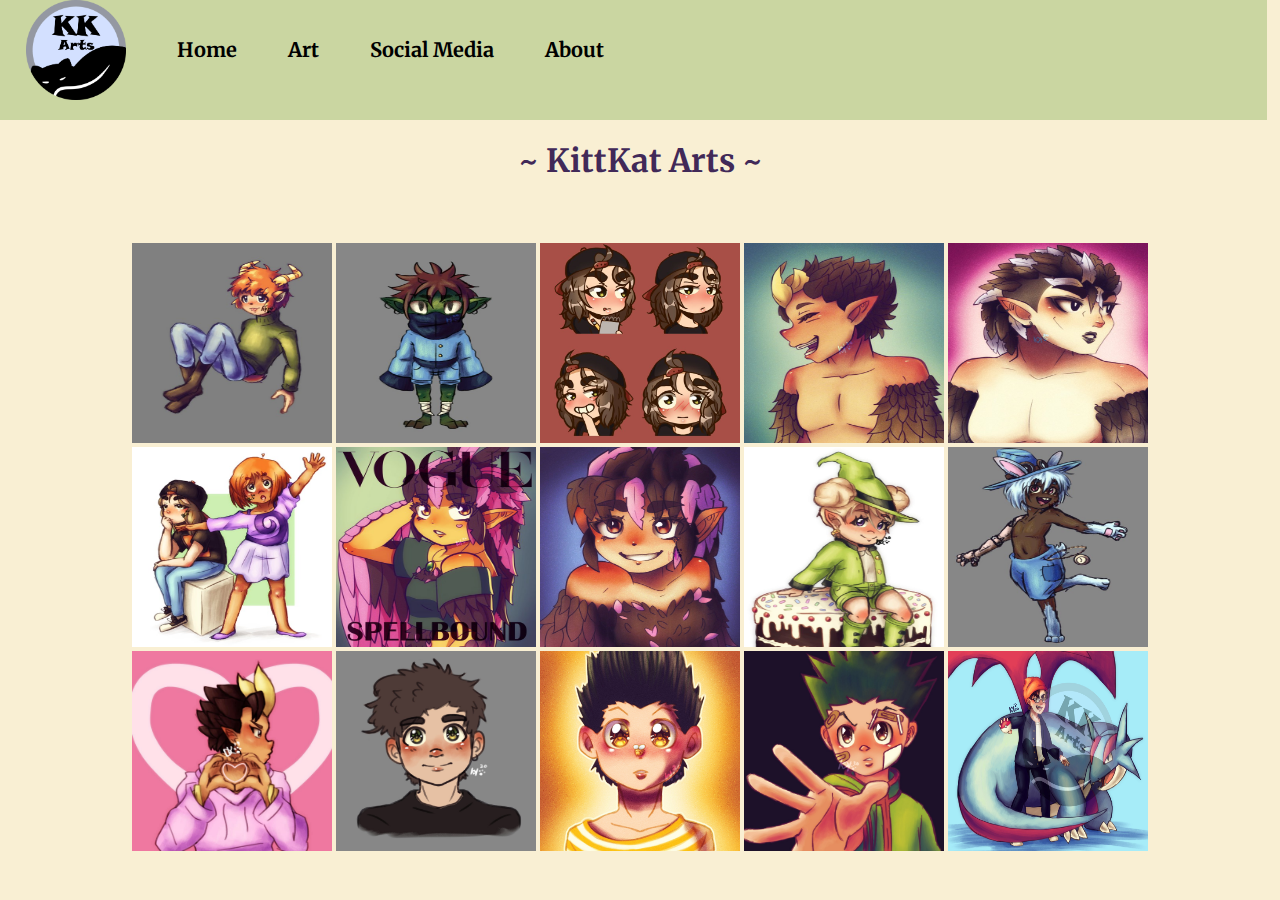
==== index.html @ a1bef108 "Samsung 5g complete" ====
<!DOCTYPE html> 
<head><!-- Global site tag (gtag.js) - Google Analytics -->
  <script async src="https://www.googletagmanager.com/gtag/js?id=G-CW1ZYFHC16"></script>
  <script>
    window.dataLayer = window.dataLayer || [];
    function gtag(){dataLayer.push(arguments);}
    gtag('js', new Date());
  
    gtag('config', 'G-CW1ZYFHC16');
  </script>
  <link rel="icon" href="./pics/cornerlogo.png">
  <meta content="width=device-width, initial-scale=1" name="viewport" />
</head>
<header id="homepage-header">
    <title>KittKatArts</title>
    <meta charset="utf-8"/>
    <link href="https://fonts.googleapis.com/css2?family=Merriweather&display=swap" rel="stylesheet">
    <link rel="stylesheet" type="text/css" href="main.css">

    <nav id="navigation">
      <ul id="navflavor"> 
        <li id="navitem"><a href="https://kittkatarts.com/index.html"><img src="./pics/cornerlogo.png" alt="pfp"></a></li>
        <li id="navitem"><a href = index.html style="text-decoration:none"> Home</a></li>
        <li id="navitem"><a href = pages/art.html style="text-decoration:none"> Art</a></li>
        <li id="navitem"><a href = pages/socialmedia.html style="text-decoration:none"> Social Media</a></li>
        <li id="navitem"><a href = pages/aboutme.html style="text-decoration:none"> About</a></li>
      </ul>
    </nav>

</header>
<body>
<h1 id="bannertext">~ KittKat Arts ~</h1>
  <br><br>
<div id="center-collage">
<div id="collage" class="row">
  <div class="column">
    <img src="pics/goblinginger.jpg">
    <img src="pics/greengoblin.jpg">
    <img src="pics/pfpcollection.jpg">
    <img src="pics/mediumbird.jpg">
    <img src="pics/gothbird.jpg">
  </div>
  <div class="column">
    <img src="pics/kittandfriend.jpg">
    <img src="pics/voguebird.jpg">
    <img src="pics/reinacute.jpg">
    <img src="pics/cupcakechibi.jpg">
    <img src="pics/bunnybot.jpg">
  </div>
  <div class="column">
    <img src="pics/heartgirl.jpg">
    <img src="pics/ethandirect.jfif">
    <img src="pics/gonyellow.jfif">
    <img src="pics/stopgon.jfif">
    <img src="pics/dragonboy.jfif">
  </div>
  </div>
</div>
<br> <br>
</body>
<footer></footer>
</html>
---- main.css ----
html,
/* General */
a { color: inherit; } /*Quick fix to make links grab the color I want them to be */
#navigation /* The Navbar */{
  width: 98.95vw;
  background-color: #cad6a1;
  vertical-align: middle;
  position: relative;
  height: 120px;
}
#navitem /* Navbar items */{
    margin: 0 2vw;
    font-family: 'Merriweather', serif;
    line-height: 100px;
    color: black;
    font-size: 20px;
}
#navitem img /* Navbar Image */{
  width:100px;
  height:100px;
  margin-top:none;
}
#navflavor /* Navbar Organization */{
    margin: 0;
    padding: 0;
    display: flex;
    color: #9abe9c;
    list-style: none;
    font-weight: bold;
    text-align: center;
  } 
  a:link {
    text-decoration: none;
  }

  /* H O M E P A G E */
  body /* Main Page Colors and Text */{
    margin: 0;
    padding: 0;
    background: #f9efd3;
    font-family: 'Merriweather', serif;
  }
  #bannertext /* Opening Text for Beginning of Page*/{
    text-align: center;
    color: #412958;
  }
#collage .column /* Photo collage first page*/{
  padding: 0 4px;
  justify-items: center;
}
#center-collage /*Centering div for collage*/{
  display:flex; 
  justify-content: center; 
}
#collage .column img /* Photo collage first page images*/{
  height: 200px;
  width: 200px;
  padding: 0px, 0px;
}
#collage .column img:hover {
  transform: scale(1.8); /* Animation sizing */
}

/* A R T */

/* A B O U T */
#aboutmetext {
  font-weight: bold;
  text-align: center;
  color: #412958;
  margin: 20px;
}

/* S O C I A L M E D I A */

#socialmediatext {
color: #412958;
font-weight: bold;
padding: 20px;
}

/*Galaxy S5 */
@media only screen and (min-width:300px) and (max-width:400px) {
  #navitem /* Navbar items */{
    font-size: 15px;
}
#navitem img /* Navbar Image */{
  width:50px;
  height:50px;
  margin-top:20px;
}
#collage .column img /* Photo collage first page images*/{
  height: 360px;
  width: 360px;
}
}
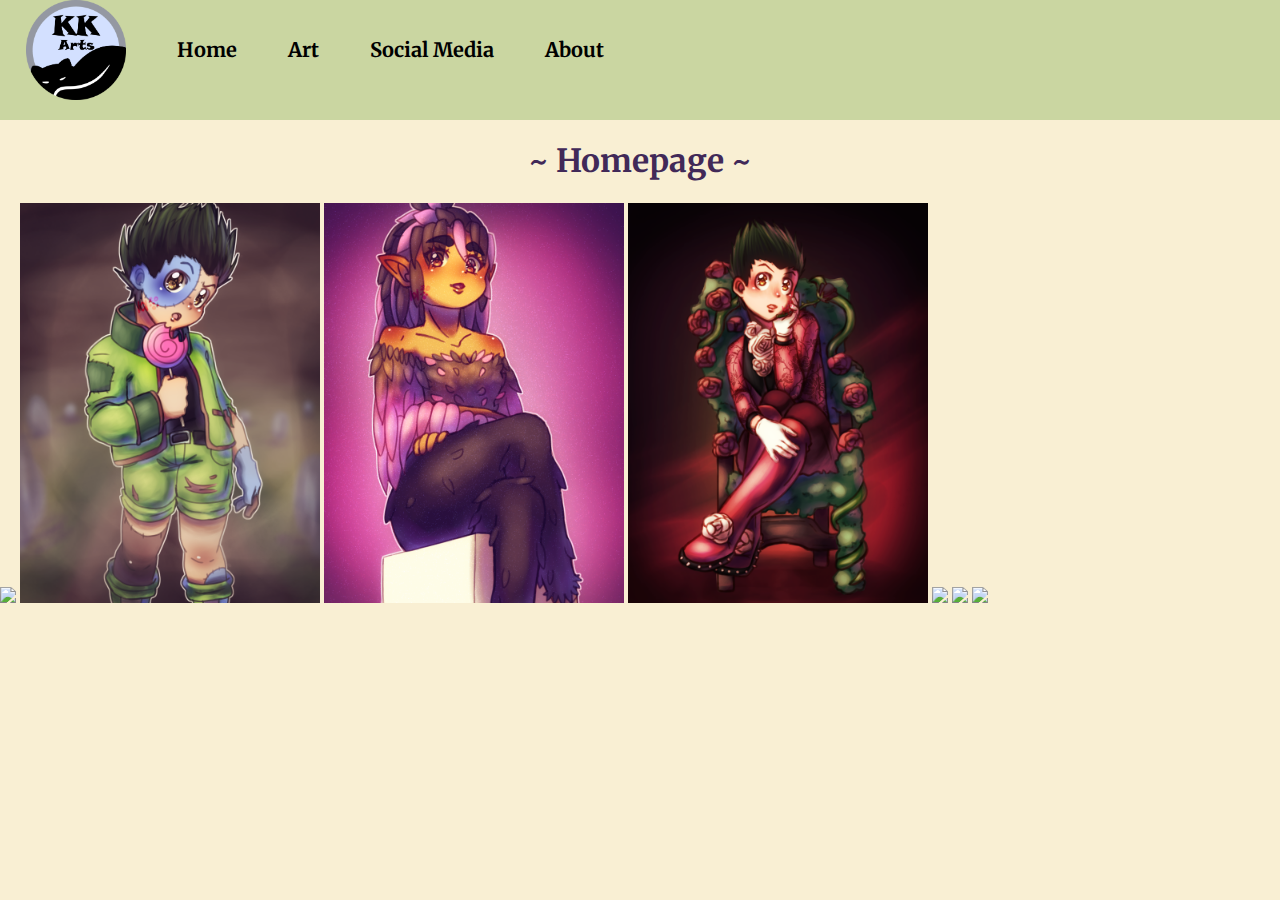
==== commit e6b0981a: "Image formatting fix and mobile image hide created" ====
--- a/index.html
+++ b/index.html
@@ -1,4 +1,4 @@
-<!DOCTYPE html> 
+<!DOCTYPE html>
 <head><!-- Global site tag (gtag.js) - Google Analytics -->
   <script async src="https://www.googletagmanager.com/gtag/js?id=G-CW1ZYFHC16"></script>
   <script>
@@ -10,53 +10,33 @@
   </script>
   <link rel="icon" href="./pics/cornerlogo.png">
   <meta content="width=device-width, initial-scale=1" name="viewport" />
+  <meta charset="utf-8"/>
+  <link href="https://fonts.googleapis.com/css2?family=Merriweather&display=swap" rel="stylesheet">
+  <link rel="stylesheet" type="text/css" href="main.css">
+  <title>KittKatArts</title>
 </head>
-<header id="homepage-header">
-    <title>KittKatArts</title>
-    <meta charset="utf-8"/>
-    <link href="https://fonts.googleapis.com/css2?family=Merriweather&display=swap" rel="stylesheet">
-    <link rel="stylesheet" type="text/css" href="main.css">
-
+<header>
     <nav id="navigation">
       <ul id="navflavor"> 
         <li id="navitem"><a href="https://kittkatarts.com/index.html"><img src="./pics/cornerlogo.png" alt="pfp"></a></li>
-        <li id="navitem"><a href = index.html style="text-decoration:none"> Home</a></li>
-        <li id="navitem"><a href = pages/art.html style="text-decoration:none"> Art</a></li>
-        <li id="navitem"><a href = pages/socialmedia.html style="text-decoration:none"> Social Media</a></li>
-        <li id="navitem"><a href = pages/aboutme.html style="text-decoration:none"> About</a></li>
+        <li id="navitem"><a href=index.html> Home</a></li>
+        <li id="navitem"><a href=pages/art.html> Art</a></li>
+        <li id="navitem"><a href=pages/socialmedia.html> Social Media</a></li>
+        <li id="navitem"><a href=pages/aboutme.html> About</a></li>
       </ul>
     </nav>
-
 </header>
+<h1 id="bannertext">~ Homepage ~</h1>
 <body>
-<h1 id="bannertext">~ KittKat Arts ~</h1>
-  <br><br>
-<div id="center-collage">
-<div id="collage" class="row">
-  <div class="column">
-    <img src="pics/goblinginger.jpg">
-    <img src="pics/greengoblin.jpg">
-    <img src="pics/pfpcollection.jpg">
-    <img src="pics/mediumbird.jpg">
-    <img src="pics/gothbird.jpg">
+  <div id="artcollage">
+    <img src="pics/caldrew_cuddle.png" class="center">
+    <img src="pics/gon_zombie.png" class="center">
+    <img src="pics/reina_sit.png" class="center">
+    <img src="pics/red.png" class="center">
+    <img src="pics/me_and_asahi_w_the_cats.png" class="center" id="mobilehide">
+    <img src="pics/paddyethen_flirt.png" class="center">
+    <img src="pics/kagehina.png" class="center">
   </div>
-  <div class="column">
-    <img src="pics/kittandfriend.jpg">
-    <img src="pics/voguebird.jpg">
-    <img src="pics/reinacute.jpg">
-    <img src="pics/cupcakechibi.jpg">
-    <img src="pics/bunnybot.jpg">
-  </div>
-  <div class="column">
-    <img src="pics/heartgirl.jpg">
-    <img src="pics/ethandirect.jfif">
-    <img src="pics/gonyellow.jfif">
-    <img src="pics/stopgon.jfif">
-    <img src="pics/dragonboy.jfif">
-  </div>
-  </div>
-</div>
-<br> <br>
 </body>
 <footer></footer>
 </html>--- a/main.css
+++ b/main.css
@@ -2,7 +2,7 @@
 /* General */
 a { color: inherit; } /*Quick fix to make links grab the color I want them to be */
 #navigation /* The Navbar */{
-  width: 98.95vw;
+  width: 100%;
   background-color: #cad6a1;
   vertical-align: middle;
   position: relative;
@@ -32,7 +32,13 @@
   a:link {
     text-decoration: none;
   }
-
+  .center {
+    display: initial;
+    margin: 0px auto;
+  }
+  #mobilehide {
+    display:initial;
+  }
   /* H O M E P A G E */
   body /* Main Page Colors and Text */{
     margin: 0;
@@ -44,24 +50,16 @@
     text-align: center;
     color: #412958;
   }
-#collage .column /* Photo collage first page*/{
-  padding: 0 4px;
-  justify-items: center;
-}
-#center-collage /*Centering div for collage*/{
-  display:flex; 
-  justify-content: center; 
-}
-#collage .column img /* Photo collage first page images*/{
-  height: 200px;
-  width: 200px;
-  padding: 0px, 0px;
-}
-#collage .column img:hover {
-  transform: scale(1.8); /* Animation sizing */
-}
 
 /* A R T */
+  #artcollage img {
+    height:400px;
+    width:auto;
+    align-content: center;
+  }
+  #artcollage img:hover {
+    transform: scale(1.5); /* Animation sizing */
+  }
 
 /* A B O U T */
 #aboutmetext {
@@ -70,6 +68,10 @@
   color: #412958;
   margin: 20px;
 }
+#aboutmeimg {
+  height:300px; 
+  width:300px;
+}
 
 /* S O C I A L M E D I A */
 
@@ -77,6 +79,7 @@
 color: #412958;
 font-weight: bold;
 padding: 20px;
+text-align: center;
 }
 
 /*Galaxy S5 */
@@ -89,8 +92,20 @@
   height:50px;
   margin-top:20px;
 }
-#collage .column img /* Photo collage first page images*/{
-  height: 360px;
-  width: 360px;
+#navigation /* The Navbar */{
+  height: 100px;
+}
+#artcollage img {
+  height:400px;
+  width:auto;
+  align-content: center;
+  margin: 0px, 20px;
+}
+.center {
+  display: block;
+  margin: 10px auto;
+}
+#mobilehide {
+  display:none;
 }
 }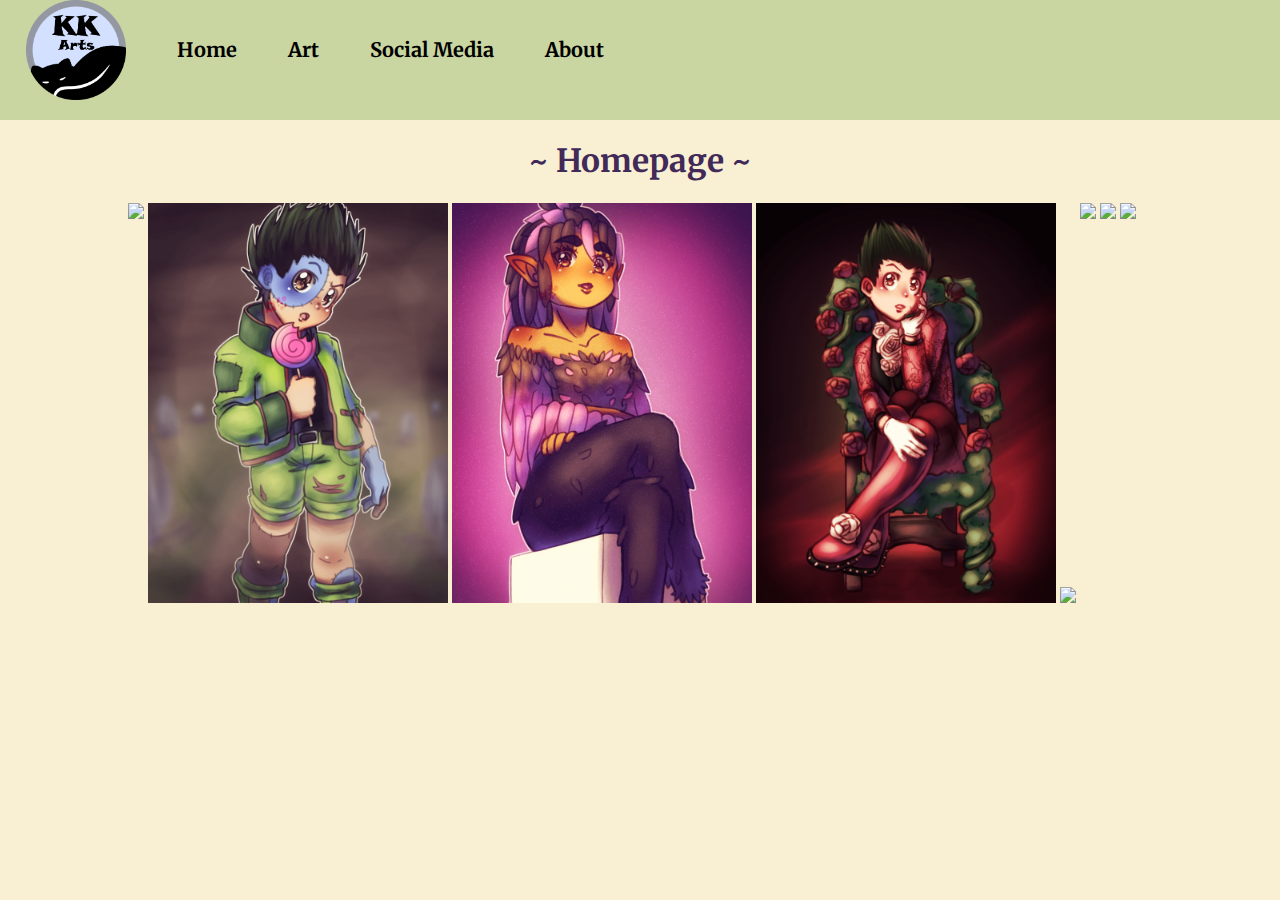
==== commit c5b65596: "Reina image upload" ====
--- a/index.html
+++ b/index.html
@@ -36,6 +36,7 @@
     <img src="pics/me_and_asahi_w_the_cats.png" class="center" id="mobilehide">
     <img src="pics/paddyethen_flirt.png" class="center">
     <img src="pics/kagehina.png" class="center">
+    <img src="pics/reina_iuygtfdsghjkl.png" class="center">
   </div>
 </body>
 <footer></footer>
--- a/main.css
+++ b/main.css
@@ -33,7 +33,7 @@
     text-decoration: none;
   }
   .center {
-    display: initial;
+    display: inline-grid;
     margin: 0px auto;
   }
   #mobilehide {
@@ -52,10 +52,13 @@
   }
 
 /* A R T */
+  #artcollage {
+    margin: auto;
+    width:80%;
+  }
   #artcollage img {
     height:400px;
     width:auto;
-    align-content: center;
   }
   #artcollage img:hover {
     transform: scale(1.5); /* Animation sizing */
@@ -97,7 +100,7 @@
 }
 #artcollage img {
   height:400px;
-  width:auto;
+  width:100%;
   align-content: center;
   margin: 0px, 20px;
 }
@@ -108,4 +111,7 @@
 #mobilehide {
   display:none;
 }
+#artcollage {
+  width:100%;
+}
 }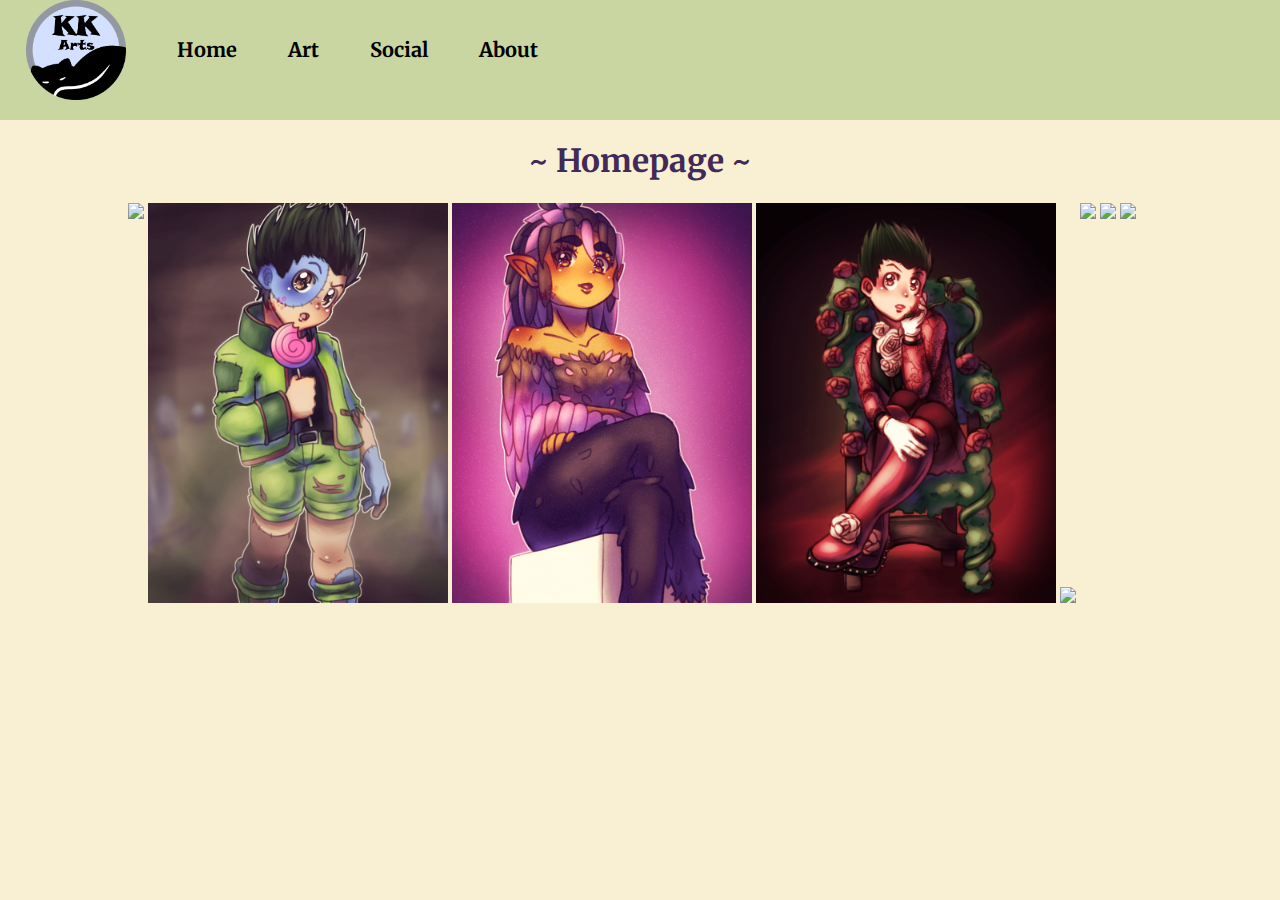
==== commit e2fd2c2a: "Social Media is now Social" ====
--- a/index.html
+++ b/index.html
@@ -21,7 +21,7 @@
         <li id="navitem"><a href="https://kittkatarts.com/index.html"><img src="./pics/cornerlogo.png" alt="pfp"></a></li>
         <li id="navitem"><a href=index.html> Home</a></li>
         <li id="navitem"><a href=pages/art.html> Art</a></li>
-        <li id="navitem"><a href=pages/socialmedia.html> Social Media</a></li>
+        <li id="navitem"><a href=pages/socialmedia.html> Social</a></li>
         <li id="navitem"><a href=pages/aboutme.html> About</a></li>
       </ul>
     </nav>
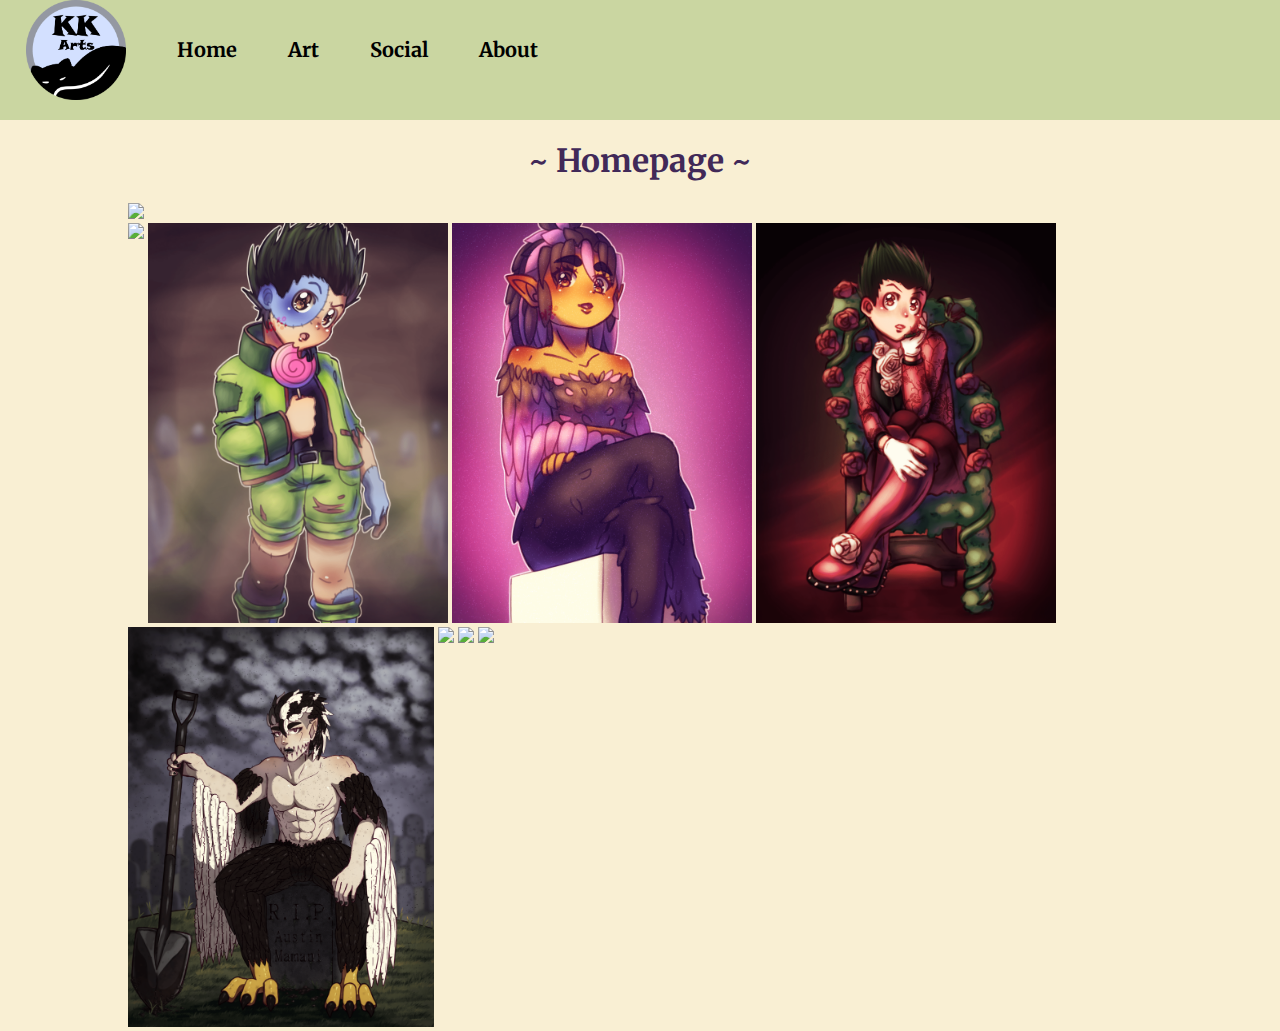
==== commit 54865d57: "Added Austin" ====
--- a/index.html
+++ b/index.html
@@ -28,12 +28,13 @@
 </header>
 <h1 id="bannertext">~ Homepage ~</h1>
 <body>
+  <div id="artcollage"><img src="pics/me_and_asahi_w_the_cats.png" class="center" id="mobilehide"></div>
   <div id="artcollage">
     <img src="pics/caldrew_cuddle.png" class="center">
     <img src="pics/gon_zombie.png" class="center">
     <img src="pics/reina_sit.png" class="center">
     <img src="pics/red.png" class="center">
-    <img src="pics/me_and_asahi_w_the_cats.png" class="center" id="mobilehide">
+    <img src="pics/austin_black_lung-min.png" class="center">
     <img src="pics/paddyethen_flirt.png" class="center">
     <img src="pics/kagehina.png" class="center">
     <img src="pics/reina_iuygtfdsghjkl.png" class="center">
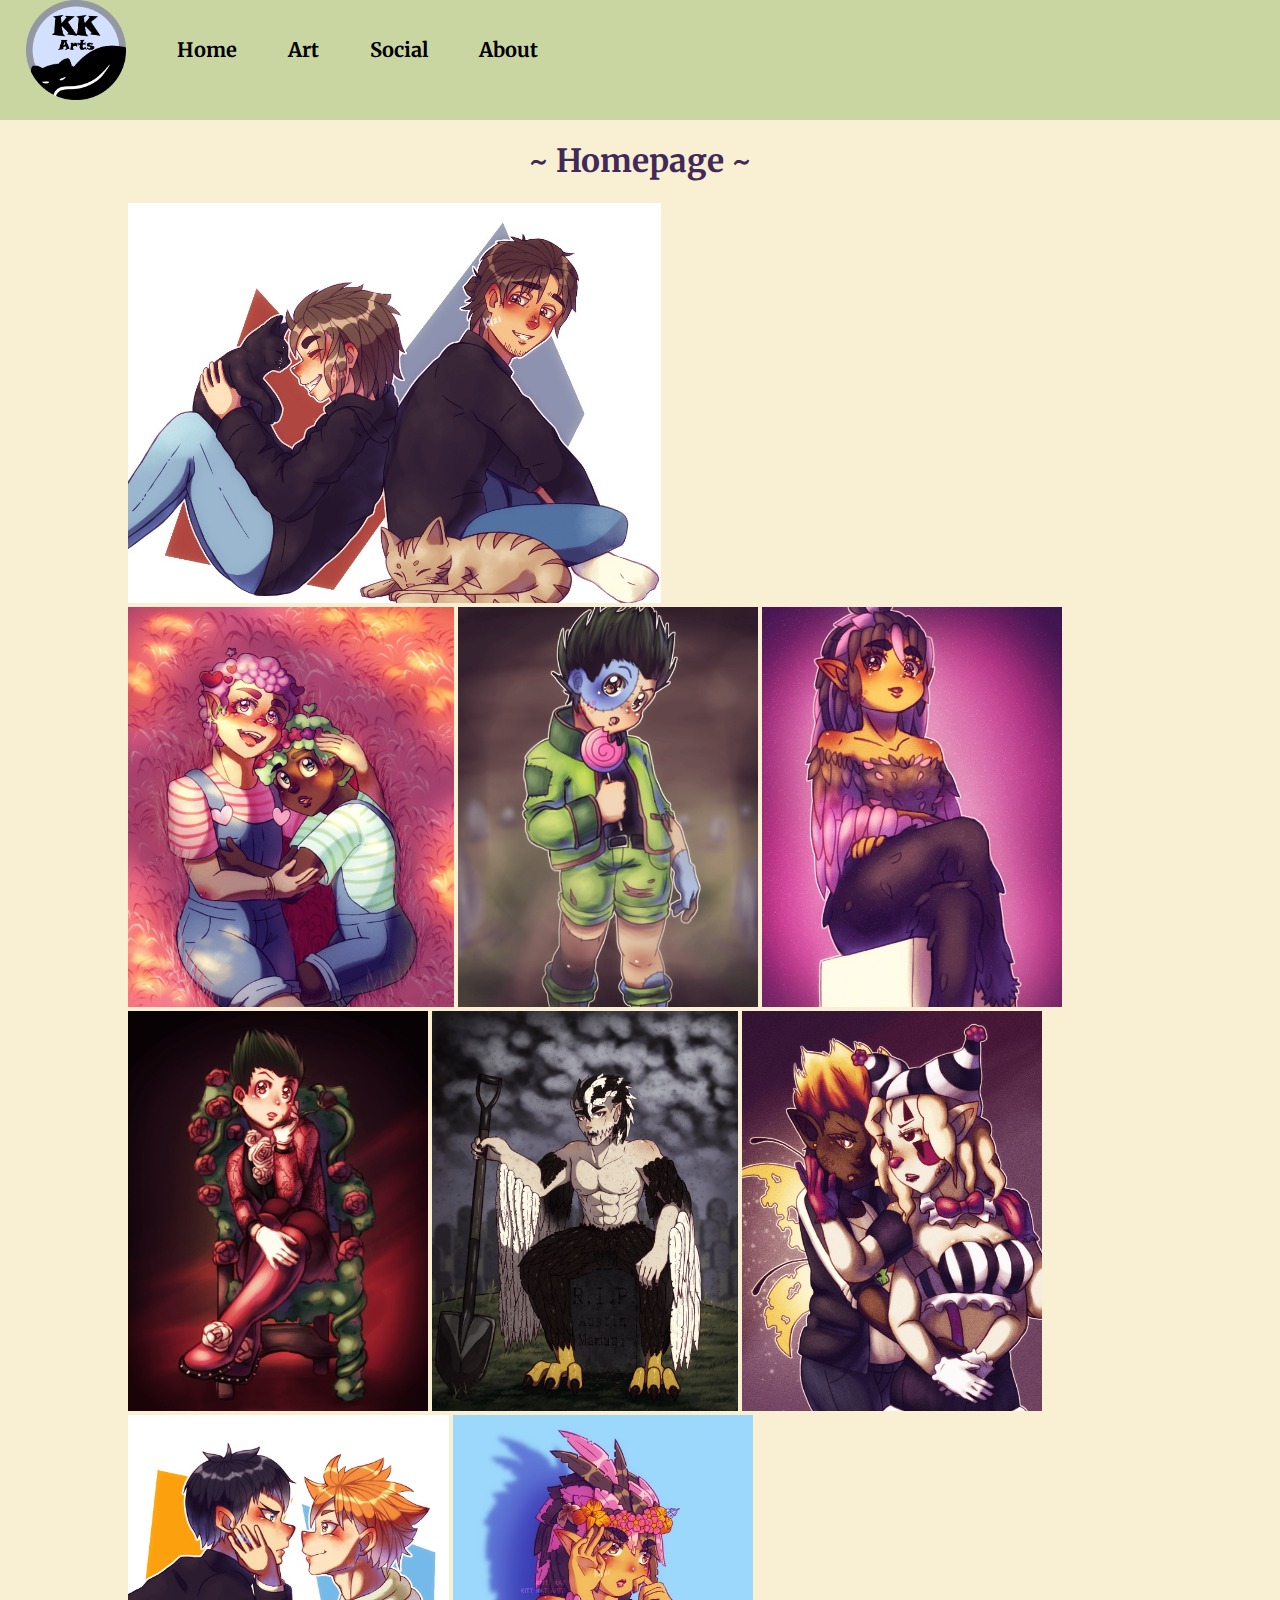
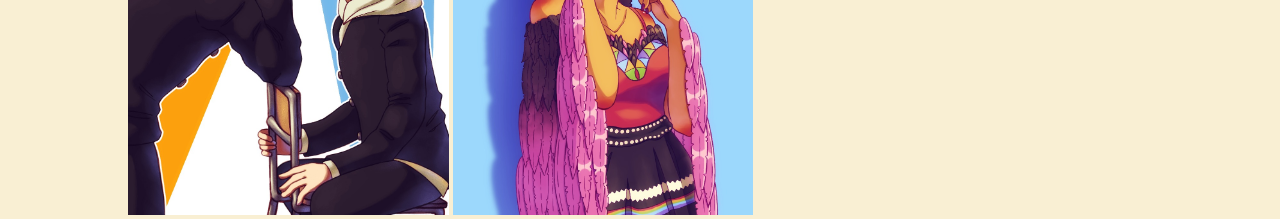
==== commit 7379d2b1: "Image Resizing Overhaul Test 1#" ====
--- a/index.html
+++ b/index.html
@@ -28,16 +28,16 @@
 </header>
 <h1 id="bannertext">~ Homepage ~</h1>
 <body>
-  <div id="artcollage"><img src="pics/me_and_asahi_w_the_cats.png" class="center" id="mobilehide"></div>
+  <div id="artcollage"><img src="resizedpics/me_and_asahi_w_the_cats00.jpeg" class="center" id="mobilehide"></div>
   <div id="artcollage">
-    <img src="pics/caldrew_cuddle.png" class="center">
-    <img src="pics/gon_zombie.png" class="center">
-    <img src="pics/reina_sit.png" class="center">
-    <img src="pics/red.png" class="center">
-    <img src="pics/austin_black_lung-min.png" class="center">
-    <img src="pics/paddyethen_flirt.png" class="center">
-    <img src="pics/kagehina.png" class="center">
-    <img src="pics/reina_iuygtfdsghjkl.png" class="center">
+    <img src="resizedpics/caldrew_cuddle_00.png" class="center">
+    <img src="resizedpics/gon_zombie00.jpeg" class="center">
+    <img src="resizedpics/reina_sit00.jpeg" class="center">
+    <img src="resizedpics/red00.jpeg" class="center">
+    <img src="resizedpics/austin_black_lung-min00.jpeg" class="center">
+    <img src="resizedpics/paddyethen_flirt00.jpeg" class="center">
+    <img src="resizedpics/kagehina00.jpeg" class="center">
+    <img src="resizedpics/reina_iuygtfdsghjkl00.jpeg" class="center">
   </div>
 </body>
 <footer></footer>
